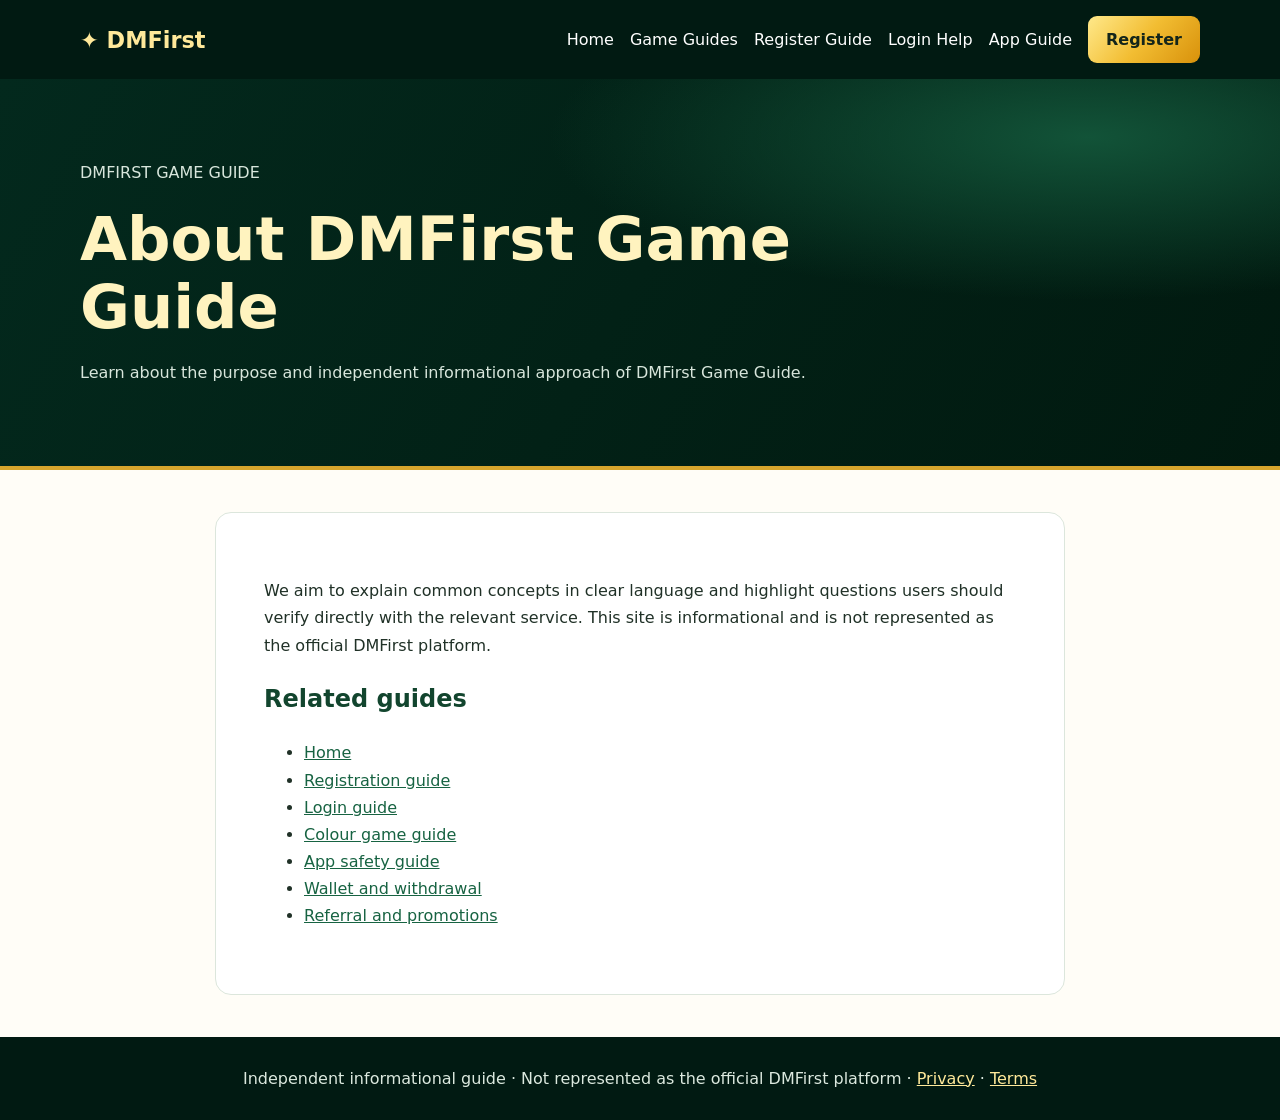
==== about/index.html @ 6fc3a8ce "Add DMFirst guide and policy pages" ====
<!doctype html><html lang="en"><head><meta charset="utf-8"><meta name="viewport" content="width=device-width,initial-scale=1"><title>About DMFirst Game Guide</title><meta name="description" content="Learn about the purpose and independent informational approach of DMFirst Game Guide."><link rel="stylesheet" href="/assets/css/styles.css"><script defer src="/assets/js/main.js"></script></head><body><header><a class="brand" href="/">✦ DMFirst</a><nav><a href="/">Home</a><a href="/games/">Game Guides</a><a href="/dmfirst-register/">Register Guide</a><a href="/dmfirst-login/">Login Help</a><a href="/dmfirst-app/">App Guide</a><a class="btn" data-conversion href="https://dmfirst21.com/#/register?invitationCode=45216109019">Register</a></nav></header><main><section class="hero"><p>DMFIRST GAME GUIDE</p><h1>About DMFirst Game Guide</h1><p>Learn about the purpose and independent informational approach of DMFirst Game Guide.</p></section><article><p>We aim to explain common concepts in clear language and highlight questions users should verify directly with the relevant service. This site is informational and is not represented as the official DMFirst platform.</p><h2>Related guides</h2><ul><li><a href="/">Home</a></li><li><a href="/dmfirst-register/">Registration guide</a></li><li><a href="/dmfirst-login/">Login guide</a></li><li><a href="/games/colour-game-guide/">Colour game guide</a></li><li><a href="/dmfirst-app/">App safety guide</a></li><li><a href="/wallet-and-withdrawal-guide/">Wallet and withdrawal</a></li><li><a href="/referral-and-promotions/">Referral and promotions</a></li></ul></article></main><footer>Independent informational guide · Not represented as the official DMFirst platform · <a href="/privacy-policy/">Privacy</a> · <a href="/terms-and-disclaimer/">Terms</a></footer></body></html>
---- assets/css/styles.css ----
:root{--g:#03291d;--gold:#f6c84b;--ink:#203127}*{box-sizing:border-box}body{margin:0;background:#fffdf7;color:var(--ink);font:16px/1.7 system-ui,Arial,sans-serif}a{color:#176342}header{background:#011a12;color:white;padding:16px max(20px,calc((100% - 1120px)/2));display:flex;align-items:center;justify-content:space-between;gap:20px;flex-wrap:wrap}.brand{font-size:1.4rem;font-weight:800;color:#ffe99a;text-decoration:none}nav{display:flex;gap:16px;align-items:center;flex-wrap:wrap}nav a{color:white;text-decoration:none}.btn{display:inline-block;padding:10px 18px;border-radius:9px;background:linear-gradient(130deg,#ffe98b,#f2bd32,#d8910b);color:#14251a;font-weight:800;text-decoration:none;border:0}.secondary{background:transparent;color:#ffe99a;border:1px solid #e6c65e}.hero{padding:64px max(20px,calc((100% - 1120px)/2));background:radial-gradient(ellipse at 85% 15%,#125338,transparent 35%),linear-gradient(120deg,#03291d,#01190f);color:white;border-bottom:4px solid #d7a52d}.hero h1{font-size:clamp(2.2rem,5vw,3.8rem);line-height:1.12;max-width:850px;color:#fff3bf;margin:.3em 0}.hero p{max-width:780px;color:#d8e6dc}.actions{display:flex;gap:14px;flex-wrap:wrap;margin-top:24px}article{max-width:850px;margin:42px auto;padding:clamp(22px,5vw,48px);background:white;border:1px solid #dce6dc;border-radius:16px}h2{color:#12452e}footer{background:#011a12;color:#dce9df;padding:28px;text-align:center}footer a{color:#ffe99a}@media(max-width:700px){header{align-items:flex-start}nav{width:100%;gap:12px}.hero{padding-top:44px;padding-bottom:44px}article{margin:20px 12px}.actions .btn{min-width:140px;text-align:center}}
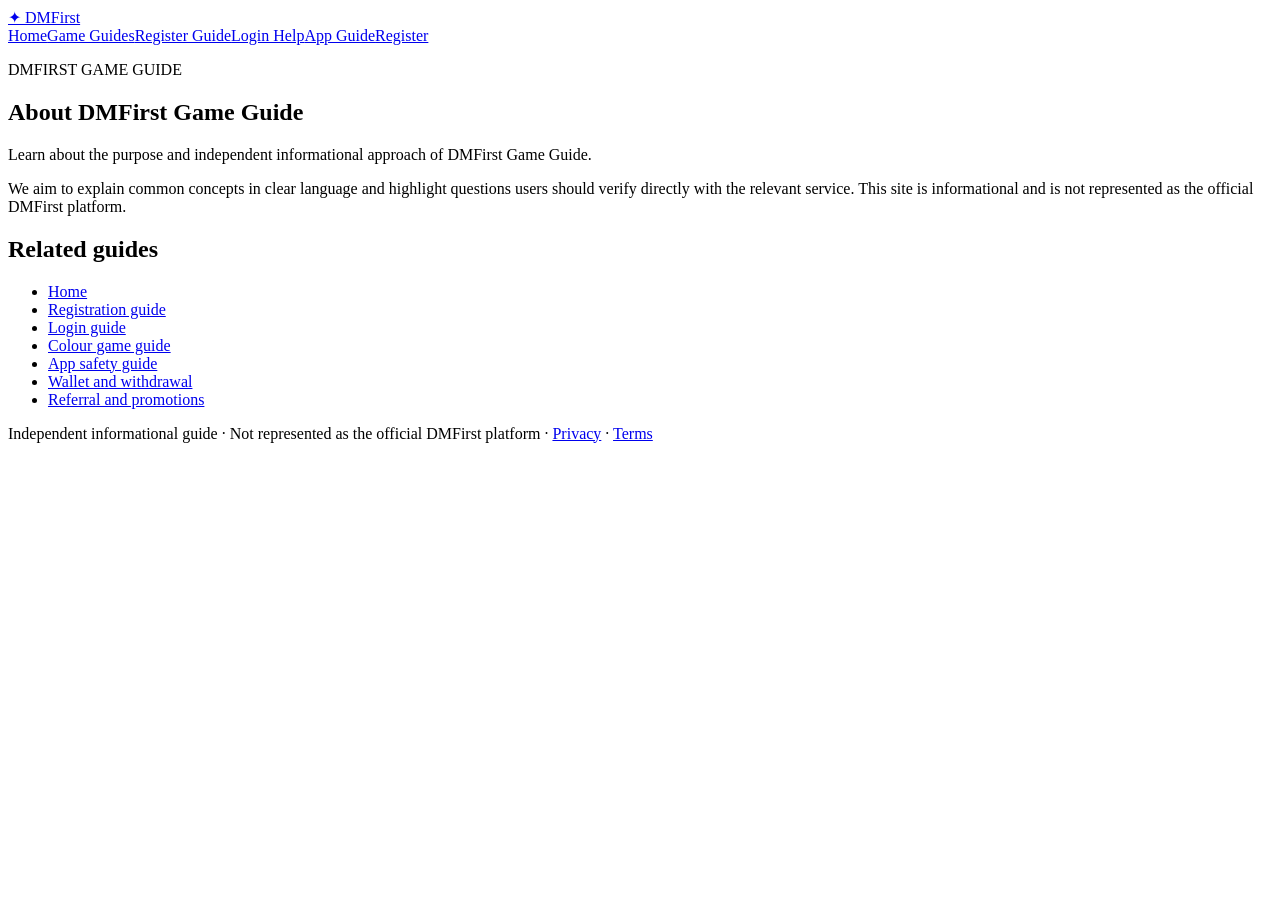
==== commit 923f7601: "Fix GitHub Pages project paths and canonical URL" ====
--- a/about/index.html
+++ b/about/index.html
@@ -1 +1 @@
-<!doctype html><html lang="en"><head><meta charset="utf-8"><meta name="viewport" content="width=device-width,initial-scale=1"><title>About DMFirst Game Guide</title><meta name="description" content="Learn about the purpose and independent informational approach of DMFirst Game Guide."><link rel="stylesheet" href="/assets/css/styles.css"><script defer src="/assets/js/main.js"></script></head><body><header><a class="brand" href="/">✦ DMFirst</a><nav><a href="/">Home</a><a href="/games/">Game Guides</a><a href="/dmfirst-register/">Register Guide</a><a href="/dmfirst-login/">Login Help</a><a href="/dmfirst-app/">App Guide</a><a class="btn" data-conversion href="https://dmfirst21.com/#/register?invitationCode=45216109019">Register</a></nav></header><main><section class="hero"><p>DMFIRST GAME GUIDE</p><h1>About DMFirst Game Guide</h1><p>Learn about the purpose and independent informational approach of DMFirst Game Guide.</p></section><article><p>We aim to explain common concepts in clear language and highlight questions users should verify directly with the relevant service. This site is informational and is not represented as the official DMFirst platform.</p><h2>Related guides</h2><ul><li><a href="/">Home</a></li><li><a href="/dmfirst-register/">Registration guide</a></li><li><a href="/dmfirst-login/">Login guide</a></li><li><a href="/games/colour-game-guide/">Colour game guide</a></li><li><a href="/dmfirst-app/">App safety guide</a></li><li><a href="/wallet-and-withdrawal-guide/">Wallet and withdrawal</a></li><li><a href="/referral-and-promotions/">Referral and promotions</a></li></ul></article></main><footer>Independent informational guide · Not represented as the official DMFirst platform · <a href="/privacy-policy/">Privacy</a> · <a href="/terms-and-disclaimer/">Terms</a></footer></body></html>+<!doctype html><html lang="en"><head><meta charset="utf-8"><meta name="viewport" content="width=device-width,initial-scale=1"><title>About DMFirst Game Guide</title><meta name="description" content="Learn about the purpose and independent informational approach of DMFirst Game Guide."><link rel="stylesheet" href="/Register/assets/css/styles.css"><script defer src="/Register/assets/js/main.js"></script><link rel="canonical" href="https://dmfirst-gamee.github.io/Register/about/"></head><body><header><a class="brand" href="/Register/">✦ DMFirst</a><nav><a href="/Register/">Home</a><a href="/Register/games/">Game Guides</a><a href="/Register/dmfirst-register/">Register Guide</a><a href="/Register/dmfirst-login/">Login Help</a><a href="/Register/dmfirst-app/">App Guide</a><a class="btn" data-conversion href="https://dmfirst21.com/#/register?invitationCode=45216109019">Register</a></nav></header><main><section class="hero"><p>DMFIRST GAME GUIDE</p><h1>About DMFirst Game Guide</h1><p>Learn about the purpose and independent informational approach of DMFirst Game Guide.</p></section><article><p>We aim to explain common concepts in clear language and highlight questions users should verify directly with the relevant service. This site is informational and is not represented as the official DMFirst platform.</p><h2>Related guides</h2><ul><li><a href="/Register/">Home</a></li><li><a href="/Register/dmfirst-register/">Registration guide</a></li><li><a href="/Register/dmfirst-login/">Login guide</a></li><li><a href="/Register/games/colour-game-guide/">Colour game guide</a></li><li><a href="/Register/dmfirst-app/">App safety guide</a></li><li><a href="/Register/wallet-and-withdrawal-guide/">Wallet and withdrawal</a></li><li><a href="/Register/referral-and-promotions/">Referral and promotions</a></li></ul></article></main><footer>Independent informational guide · Not represented as the official DMFirst platform · <a href="/Register/privacy-policy/">Privacy</a> · <a href="/Register/terms-and-disclaimer/">Terms</a></footer></body></html>
